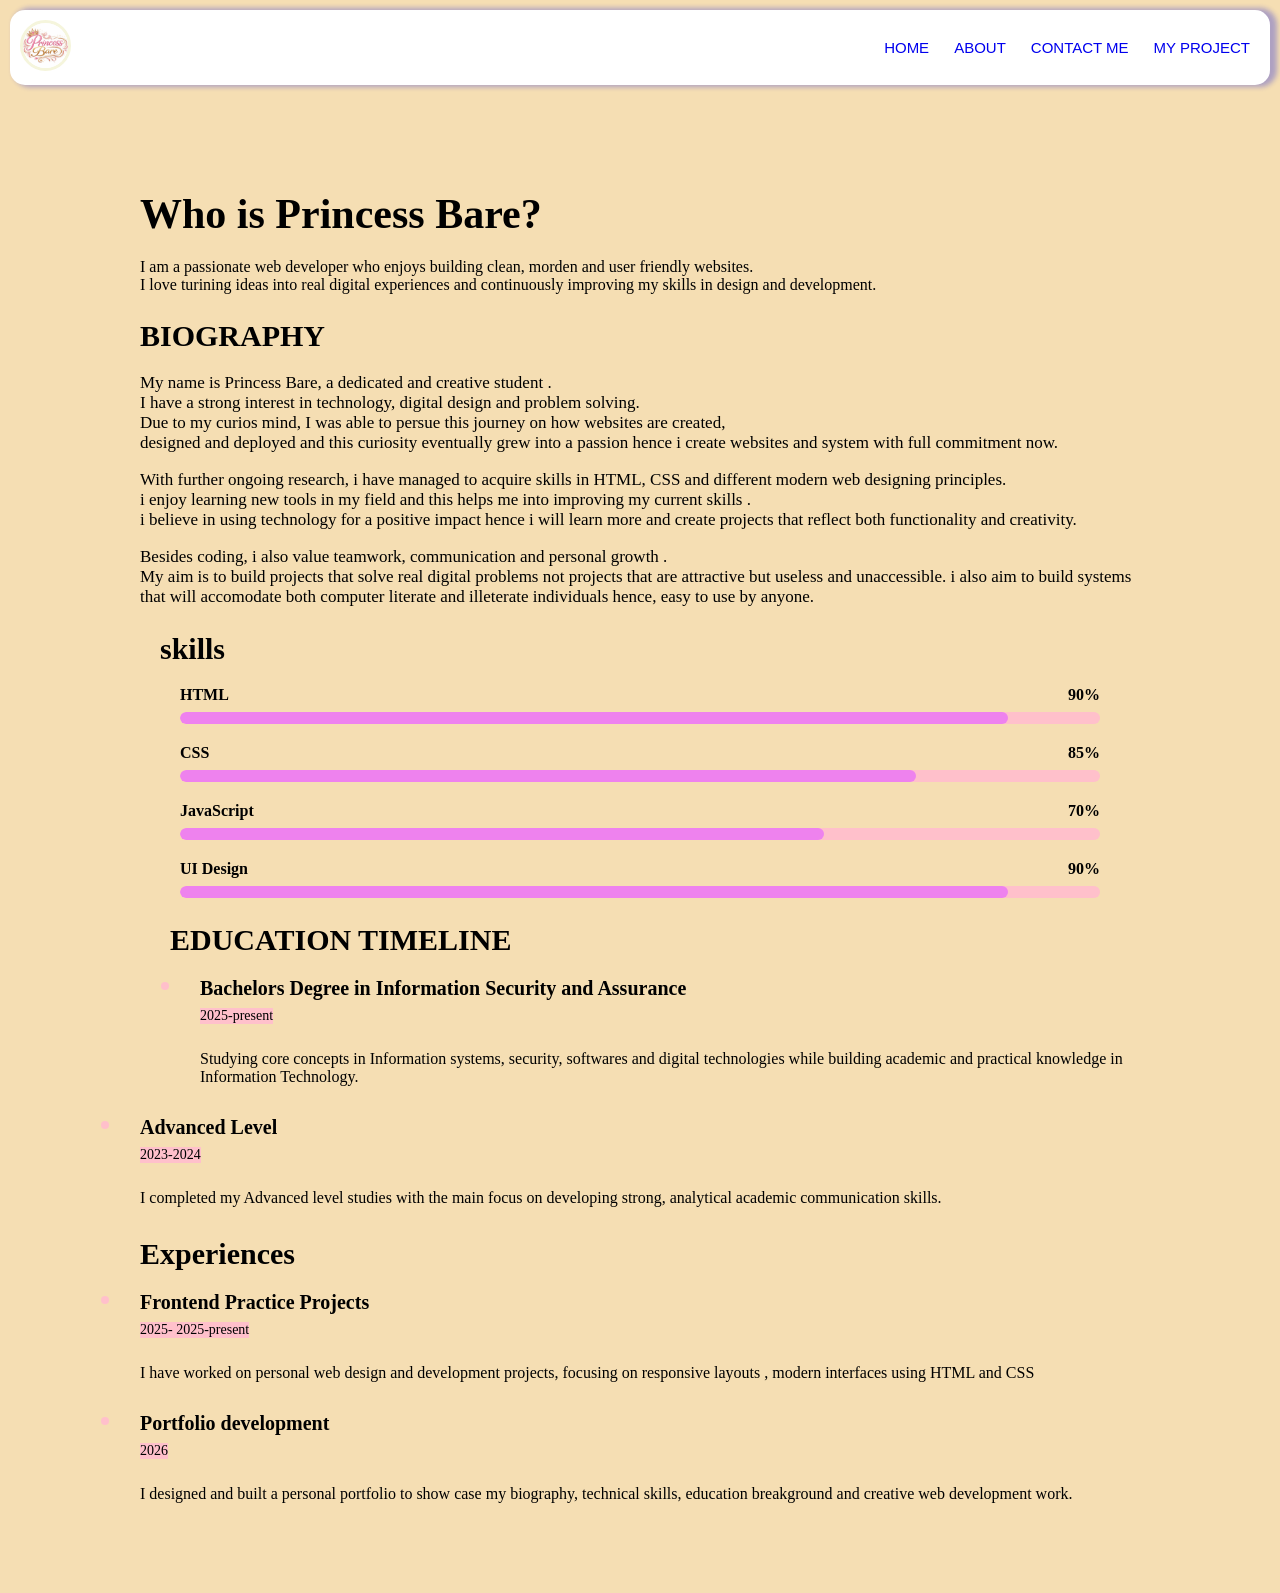
==== about.html @ 6d47e873 "pushing to github" ====
<!DOCTYPE html>
<html lang="en">

<head> 
    <meta charset="UTF-8">
    <meta name="viewport" content="width-device-width, initial-scale=1.0">

    <title> PRINCESS BARE PORTFOLIO</title>
    <link rel="stylesheet" href="design.css"> 
</head>
<body>
<!-- navigation bar  -->
    <nav class="navigation_container">
        <div class="image">
            <img src="IMG-20260327-WA0019.jpg" alt="ProfilePicture"  width="45" height="45">                                                                                                                                                                                                                                                                                                                                                                                                                      
        </div>
<div class="linkcontainer">
     <a href="index.html"> HOME</a>
    <a href="about.html">ABOUT  </a> 
    <a href="contact.html">CONTACT ME</a>
    <a href="projects.html">MY PROJECT</a>
</div>

    </nav>
    
<section class="aboutsection">
    <div class="about_hero">
        <h1> Who is Princess Bare?</h1>

        <p> 
            I am a passionate web  developer who enjoys building clean, morden and user friendly websites.<br>
            I love turining ideas into real digital experiences and continuously improving my skills in design and development.


        </p>


    </div> 

    

    <div class="bio">
<h2> BIOGRAPHY</h2>

    <p> 
        My name is Princess Bare, a dedicated and creative student .<br>
        I have a strong interest in technology, digital design and problem solving. 
        <br> Due to my curios mind, I was able to persue this journey on how websites are created,<br>  
        designed and deployed and this curiosity eventually  grew into a passion hence i create websites and system with full commitment now.
       
    </p>
    <p>
        With further ongoing research, i have managed to acquire skills in HTML, CSS and different modern web designing principles.<br>
        i enjoy learning new tools in my field and this helps me into improving my current skills .<br>
        i believe in using technology for a positive impact hence i will learn more and create projects that reflect both functionality and creativity.<br>
    </p>
    <p>
        Besides coding, i also value teamwork, communication and personal growth . <br> My aim is to build projects that solve real digital problems not projects that are attractive but useless and unaccessible.
        i also aim to build systems that will accomodate both computer literate and illeterate individuals hence, easy to use by anyone.
    </p>

    </div>

    <div class="skills">
 <h2> skills</h2>


 <div class="skills">
    <div class="skillsinfo">
        <span>HTML</span>
        <span>90%</span>
    </div>
    <div class="skill-bar">
        <div class="skill-level html"></div>
    </div>
    </div>

    <div class="skills">
    <div class="skillsinfo">
        <span>CSS</span>
        <span>85%</span>
    </div>

         <div class="skill-bar">
        <div class="skill-level css"></div>
    </div>
    </div>


    <div class="skills">
    <div class="skillsinfo">
        <span>JavaScript</span>
        <span>70%</span>
    </div>
         <div class="skill-bar">
        <div class="skill-level javascript"></div>
    </div>
    </div>

    <div class="skills">
    <div class="skillsinfo">
        <span>UI Design</span>
        <span>90%</span>
    </div>
     <div class="skill-bar">
        <div class="skill-level design"></div>
    </div>
    </div>
   
    
</div> 


     <div class="timeline">
        <h2>EDUCATION TIMELINE</h2>

        <div class="timeline">
            <div class="timeline-item">
                <div class="timeline-dot"></div>
                <div class="timeline-content">
                    <h3> Bachelors Degree in Information Security and Assurance </h3>
                    <span>2025-present</span>
                    <p> Studying core concepts in Information systems, security, softwares and digital technologies while building
                         academic and practical knowledge in Information Technology.</p>

                </div>
            </div>
        </div>
     </div>
     



     <div class="timeline-item">
        <div class="timeline-dot"></div>
                <div class="timeline-content">
                 <h3>Advanced Level</h3>
                 <span>2023-2024</span>
                 <p>
                    I completed my Advanced level studies with the main focus on developing strong, analytical academic communication skills.
                 </p>
                </div>
    </div>

    <div class="Experiences">
        <h2>Experiences</h2>
        <div class="timeline-item">
            <div class="timeline-dot"></div>
            <div class="timeline-content">
                <h3>Frontend Practice Projects</h3>
                <span>2025- 2025-present</span>
                <p> I have worked on personal web design and development projects, focusing on responsive layouts , modern interfaces using HTML and CSS</p>
            </div>
        </div>

    </div>


    <div class="timeline-item">
        <div class="timeline-dot"></div>
        <div class="timeline-content">
            <h3>Portfolio development</h3>
            <span>2026</span>
            <p> I designed and built a personal portfolio to show case my biography, technical skills, education breakground and creative web development work.</p>

        </div>

    </div>








 </section>









    
 </body>


</html>
---- design.css ----
body{
    background-color:pink;
    background:wheat;
    width: 100vw;
    padding: 0px;
    margin: 0px;
    

}

.navigation_container{
    background-color:white;
display: flex;
justify-content: space-between;
justify-items: center;
margin: 10px;
padding: 10px;
border: none;
border-radius: 15px;
box-shadow: 5px 0px 5px 2px rgba(10,20,230,0.3 ) ;
align-items: center;
font-family: 'Franklin Gothic Medium', 'Arial Narrow', Arial, sans-serif;
}



.linkcontainer{
    display: flex;
    gap: 5px;

}

.linkcontainer a{
    text-decoration: none;
    font-size: 15px;
   
    text-transform: capitalize;
    cursor: pointer;
   
    padding: 10px;
    border-radius: 10px;
}

.linkcontainer a:hover{
 background: blueviolet;
  color:black; 
  
}
 .image img {
    object-fit: cover;
    border-radius: 50%;
    border: 3px solid beige ;
 }



 .hero-section {
background-color:bisque;
    justify-content: center;
    display: flex;
    flex-direction: column;
    gap: 10px;
    margin: 10px;
    padding: 10px;
    align-items: center;
 }



.calltoaction{
    padding: 10px 5px;
    border-radius: 6px;
    text-decoration: none;
    background: blue;
    color: white;
    
}  

.calltoaction:hover{
    box-shadow: 0px 3px 3px 2px rgba(10,20,230,0.3 );
}

    
    .Picture img{
    object-fit: cover;
    border-radius: 50%;
    border: 3px solid beige ;

    }

    

    .{
        margin: 0;
        padding: 0;
        box-sizing: border-box;
    }


    body{
        font-family:Georgia, 'Times New Roman', Times, serif
        line-height: 1.6;
        

    }

    .aboutsection{
        width: 90%;
        max-width: 1000px;
        margin: 0 auto;
        padding: 60px 0;
    }


    section{
        margin-bottom: 60px;
    }



.about_hero h1{
    font-size: 42px;
    margin-bottom: 20px;
}

.hero-section p{
    max-width: 700px;
    margin: 0 auto;
    font-size: 18px;

}

h2{
    font-size: 30px;
    margin-bottom: 20px;
    
}

.bio p{
margin-bottom: 16px;
font-size: 17px;

}

.skills{
    margin: 20px;
}

.skillsinfo{
    display: flex;
    justify-content: space-between;
    margin-bottom: 8px;
    font-weight: bold;
}


.skill-bar{
    width: 100%;
    height: 12px;
    border-radius: 999px;
    overflow: hidden;
    background:pink;

}

.skill-level{
    border-radius: 999px;
    height: 100%;
    background:violet;
}


.skill-level.html{
    width: 90%;
}

.skill-level.css{
    width: 80%;
}

.skill-level.javascript{
    width: 70%;
}

.skill-level.design{
    width: 90%;
}

.timeline{
    position: relative;
    padding-left: 30px;
    
}

.timeline-item{
    position: relative;
    margin-bottom: 30px;

}

.timeline-dot{

    position: absolute;
    left: -39px;
    top: 5px;
    width: 8px;
    height: 8px;
    border-radius: 50%;
    background:pink;
}

.timeline-content h3{
font-size: 20px;
margin-bottom: 6px;
}

.timeline-content span{
    display: inline-block;
    margin-bottom: 10px;
    font-size: 14px;
    background:pink;
}
.timeline-content p{
    font-size: 16px;
}
     

@media(max-width :768px){
    .about_hero h1{
        font-size: 32px;
    }
    h2{
        font-size: 26px;

    }
    .about_hero,
    .bio,
    .timeline-content p,{
        font-size: 16px;
    }
    .aboutsection{
        width: 92%;

    }
}

.Projects{
    margin-bottom: 60px;

}

.project-container{
    display: grid;
    grid-template-columns: repeat(auto-fit, minmax(280px, 1fr));
    gap: 20px;
}

.project-card{
    background: white;
    border-radius: 12px;
    overflow: hidden;
    box-shadow: 0 10px 25px white;
    transition: 0.3s ease;
}
.project-content{
    padding: 15px;
}

.project-content h3{
    margin-bottom: 15px;
}

.project-links a{
text-decoration: none;
padding: 8px 14px;
margin-right: 10px;
border-radius: 6px;
background:white;
transition: 0.3s;
}

.project-links a:hover{
    background: burlywood;
}

.contact{
    padding: 60px, 0px;
}

.contact h2{
   text-align: center;
   font-size: 32px; 
   margin-bottom: 10px;

}

.intro{
    text-align: center;
    color:black;
    margin-bottom: 40px;
}

.contact_container{
    display: grid;
    grid-template-columns: 1 fr 1 fr;
    gap: 40px;
}

.contact-info{
    background-color: bisque;
    padding: 30px;
    border-radius: 12px;
    box-shadow: 0 10px 25px violet;
}


.social-links{

    margin-top: 20px;
}

 .social-links a:hover{
    text-decoration: none;
    margin-right: 15px;
    font-weight: 500;
    color: beige;
 }

.contact-form{
    background: white;
    padding: 30px;
    border-radius: 12px;
    box-shadow: palegoldenrod;

}

.form-group{
    margin-bottom: 20px;

}
.form-group label{
    display: block;
    margin-bottom: 6px;
    font-size: 14px;
    font-weight: 500;
}

.form-group input, .form-group textarea{
    width: 100%;
    padding: 10px;
    border-radius: 8px;
    border-radius: 1px solid;
    font-size: 14px;
    outline: none;


}

.form-group input:focus,
.form-group textarea:focus{
    border-color: blue;
}

.contact-form button{
    padding: 12px 20px;
    border: none;
    background-color: antiquewhite;
    color: white;
    border-radius: 8px;
    font-size: 14px;
    cursor: pointer;
    transition: 0.3s;
}

contact-form button a:hover{
    background: bisque;

}

@media(max-width:768px){
    .contact_container{
        grid-template-columns: 1fr;
    }
}
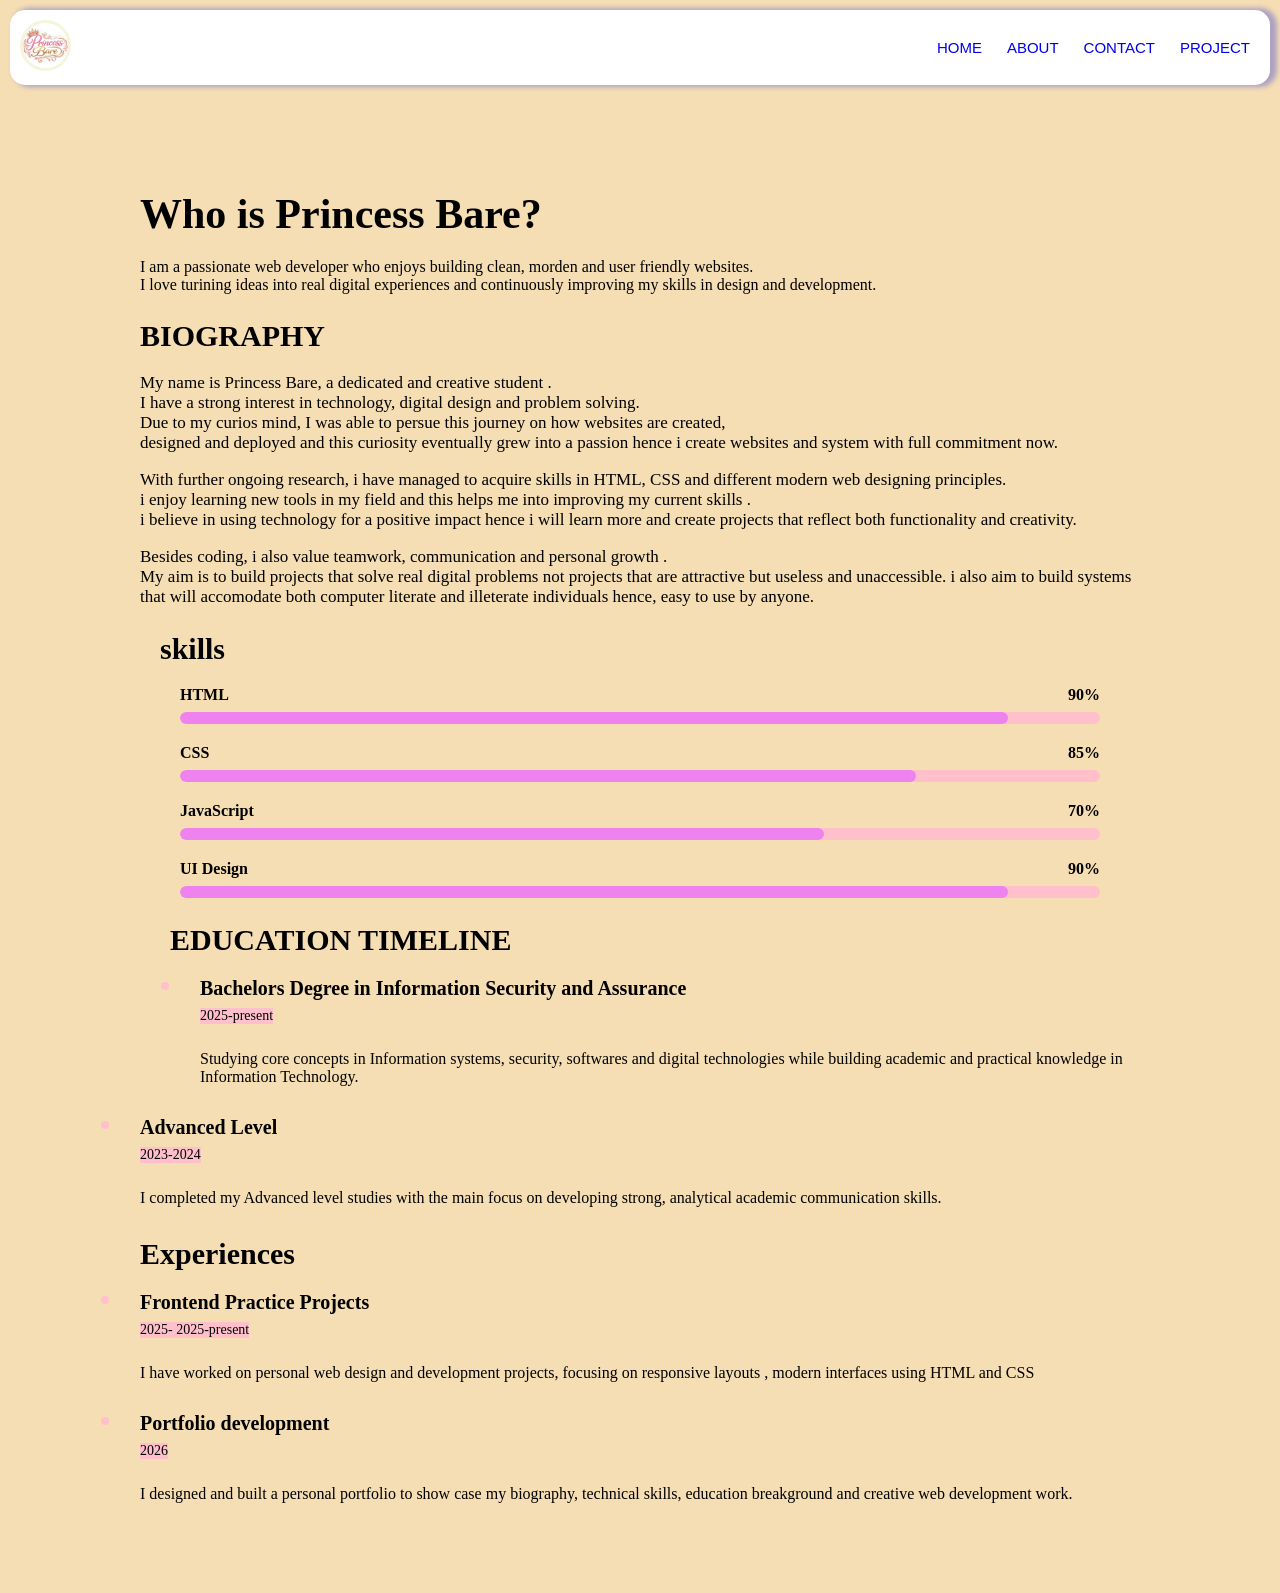
==== commit cdd7bbae: "Added links" ====
--- a/about.html
+++ b/about.html
@@ -17,8 +17,8 @@
 <div class="linkcontainer">
      <a href="index.html"> HOME</a>
     <a href="about.html">ABOUT  </a> 
-    <a href="contact.html">CONTACT ME</a>
-    <a href="projects.html">MY PROJECT</a>
+    <a href="contact.html">CONTACT </a>
+    <a href="projects.html">PROJECT</a>
 </div>
 
     </nav>
--- a/design.css
+++ b/design.css
@@ -90,19 +90,7 @@
 
     
 
-    .{
-        margin: 0;
-        padding: 0;
-        box-sizing: border-box;
-    }
-
-
-    body{
-        font-family:Georgia, 'Times New Roman', Times, serif
-        line-height: 1.6;
-        
-
-    }
+
 
     .aboutsection{
         width: 90%;
@@ -235,7 +223,7 @@
     }
     .about_hero,
     .bio,
-    .timeline-content p,{
+    .timeline-content p{
         font-size: 16px;
     }
     .aboutsection{
@@ -246,6 +234,7 @@
 
 .Projects{
     margin-bottom: 60px;
+    overflow: hidden;
 
 }
 
@@ -261,6 +250,20 @@
     overflow: hidden;
     box-shadow: 0 10px 25px white;
     transition: 0.3s ease;
+}
+
+.project-img-container{
+    width: 100%;
+    border:1px solid slategray;
+    height: 250px;
+    overflow: hidden;
+}
+
+.project-img-container img{
+    object-fit: contain;
+    width: 100%;
+    height: 100%;
+
 }
 .project-content{
     padding: 15px;
@@ -381,4 +384,10 @@
     .contact_container{
         grid-template-columns: 1fr;
     }
+}
+
+@media(max-width:400px){
+    .navigation_container{
+        flex-direction: column;
+    }
 }
